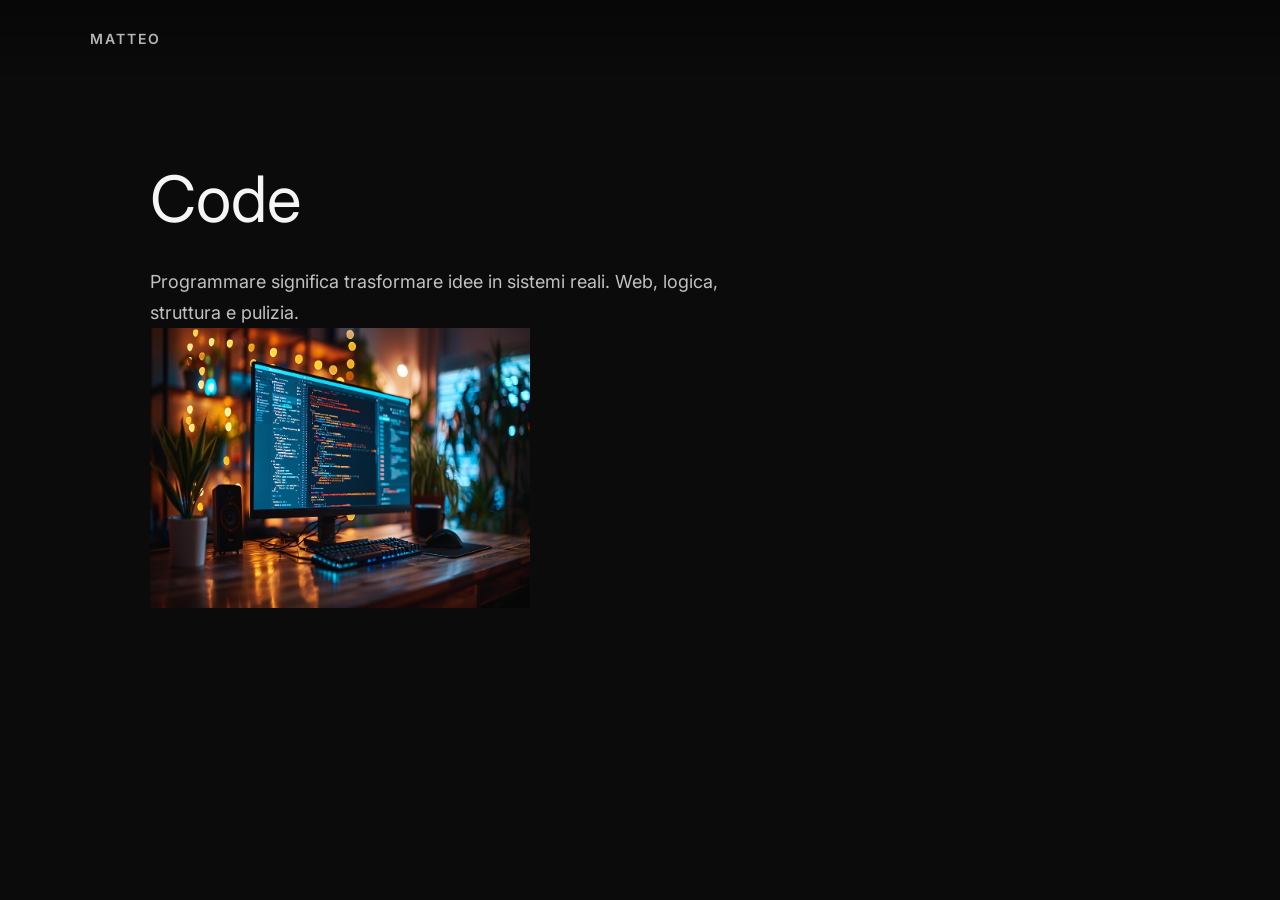
==== CODE.html @ 4c5456cf "first commit" ====
<!DOCTYPE html>
<html lang="it">
<head>
    <meta charset="UTF-8">
    <meta name="viewport" content="width=device-width, initial-scale=1.0">
    <title>Code | Matteo</title>
    <link rel="stylesheet" href="style.css">
</head>
<body>

<nav class="nav">
    <a href="index.html" class="logo">MATTEO</a>
</nav>

<section class="page">
    <h1>Code</h1>
    <p>
        Programmare significa trasformare idee in sistemi reali.  
        Web, logica, struttura e pulizia.
    </p>
    <img src="CODE.jpg" alt="PIANO" class="profile-img">
    <style>.profile-img {
    width: 380px;           /* dimensione */
    height: 280px;     
    border-radius: 0%;   
    margin-bottom: 20px;
    display: block;
}
</style>
</section>

</body>
</html>
---- style.css ----
@import url('https://fonts.googleapis.com/css2?family=Inter:wght@300;400;600&display=swap');

* {
    margin: 0;
    padding: 0;
    box-sizing: border-box;
    font-family: 'Inter', sans-serif;
}

body {
    background: #0b0b0b;
    color: #f5f5f5;
}

/* NAV */
.nav {
    position: fixed;
    top: 0;
    left: 0;
    width: 100%;
    padding: 30px 60px;
    display: flex;
    justify-content: space-between;
    align-items: center;
    z-index: 1000;
    background: linear-gradient(
        to bottom,
        rgba(0, 0, 0, 0.35),
        rgba(0, 0, 0, 0)
    );
}


.nav a {
    color: rgba(255,255,255,0.7);
    text-decoration: none;
    font-size: 14px;
    margin-left: 30px;
    transition: 0.3s;
}

.nav a:hover {
    color: white;
}

.logo {
    font-weight: 600;
    letter-spacing: 2px;
}

/* HERO */
.hero {
    min-height: 100vh;
    display: grid;
    place-items: center;
    padding-top: 120px; /* 🔥 QUESTO È IL FIX */
    background: linear-gradient(135deg, #0f2027, #203a43, #2c5364);
}


.hero-content {
    max-width: 1100px;
    width: 100%;
    padding: 0 60px;
}

.hero-content h1 {
    font-size: 64px;
    font-weight: 400;
    line-height: 1.1;
    color: #ffffff;
}

.hero-content span {
    color: #b0c7d1;
}

.hero-content p {
    margin-top: 20px;
    color: #d0e0e7;
    font-size: 16px;
}

/* SECTIONS */
.section {
    padding: 140px 60px;
    display: flex;
    justify-content: center;
}

.section > * {
    max-width: 1100px;
    width: 100%;
}


.section h2 {
    font-size: 40px;
    margin-bottom: 30px;
    font-weight: 500;
}


.section p {
    max-width: 600px;
    color: #aaa;
    line-height: 1.7;
}

.dark {
    background: #111;
    max-width: none;
}

/* CARDS */
.cards {
    display: grid;
    grid-template-columns: repeat(2, 1fr);
    gap: 25px;
    margin-top: 60px;
}

.card {
    background: rgba(255, 255, 255, 0.08);
    backdrop-filter: blur(10px);
    border-radius: 20px;
    padding: 30px;
    font-size: 18px;
    transition: 0.4s ease;
}

.card:hover {
    transform: translateY(-6px);
    background: rgba(255, 255, 255, 0.14);
}


/* CTA */
.cta {
    display: inline-block;
    margin-top: 40px;
    padding: 16px 40px;
    border-radius: 999px;
    border: 1px solid rgba(255,255,255,0.6);
    color: white;
    text-decoration: none;
    transition: 0.3s;
}

.cta:hover {
    background: white;
    color: #0f2027;
}

/* FOOTER */
footer {
    text-align: center;
    padding: 40px;
    font-size: 13px;
    color: #555;
}

.contact-form {
    max-width: 500px;
    margin-top: 40px;
    display: flex;
    flex-direction: column;
    gap: 15px;
}

.contact-form input,
.contact-form textarea {
    background: rgba(255,255,255,0.08);
    border: 1px solid rgba(255,255,255,0.2);
    border-radius: 12px;
    padding: 14px;
    color: white;
    font-size: 14px;
}

.contact-form textarea {
    min-height: 120px;
    resize: none;
}

.contact-form input::placeholder,
.contact-form textarea::placeholder {
    color: rgba(255,255,255,0.6);
}

.contact-form input:focus,
.contact-form textarea:focus {
    outline: none;
    border-color: white;
}

.page {
    min-height: 100vh;
    padding: 160px 60px;
    max-width: 1100px;
    margin: auto;
}

.page h1 {
    font-size: 64px;
    font-weight: 400;
    margin-bottom: 30px;
}

.page p {
    font-size: 18px;
    color: rgba(255,255,255,0.75);
    max-width: 600px;
    line-height: 1.7;
}

a {
    color: inherit;        /* prende il colore del testo normale */
    text-decoration: none;  /* niente sottolineatura */
    cursor: pointer;        /* rimane cliccabile */
    transition: color 0.3s; /* optional: smooth hover */
}

/* opzionale: hover leggero */
a:hover {
    color: #ffffff;         /* o qualsiasi colore “highlight” */
}

.profile-img {
    width: 220px;           /* dimensione */
    height: 180px;     
    border-radius: 0%;   
    margin-bottom: 20px;
    display: block;
}

/* MOBILE */
@media (max-width: 768px) {
    .hero-content h1 {
        font-size: 42px;
    }

    .cards {
        grid-template-columns: 1fr;
    }

    .section {
        padding: 100px 30px;
    }
}
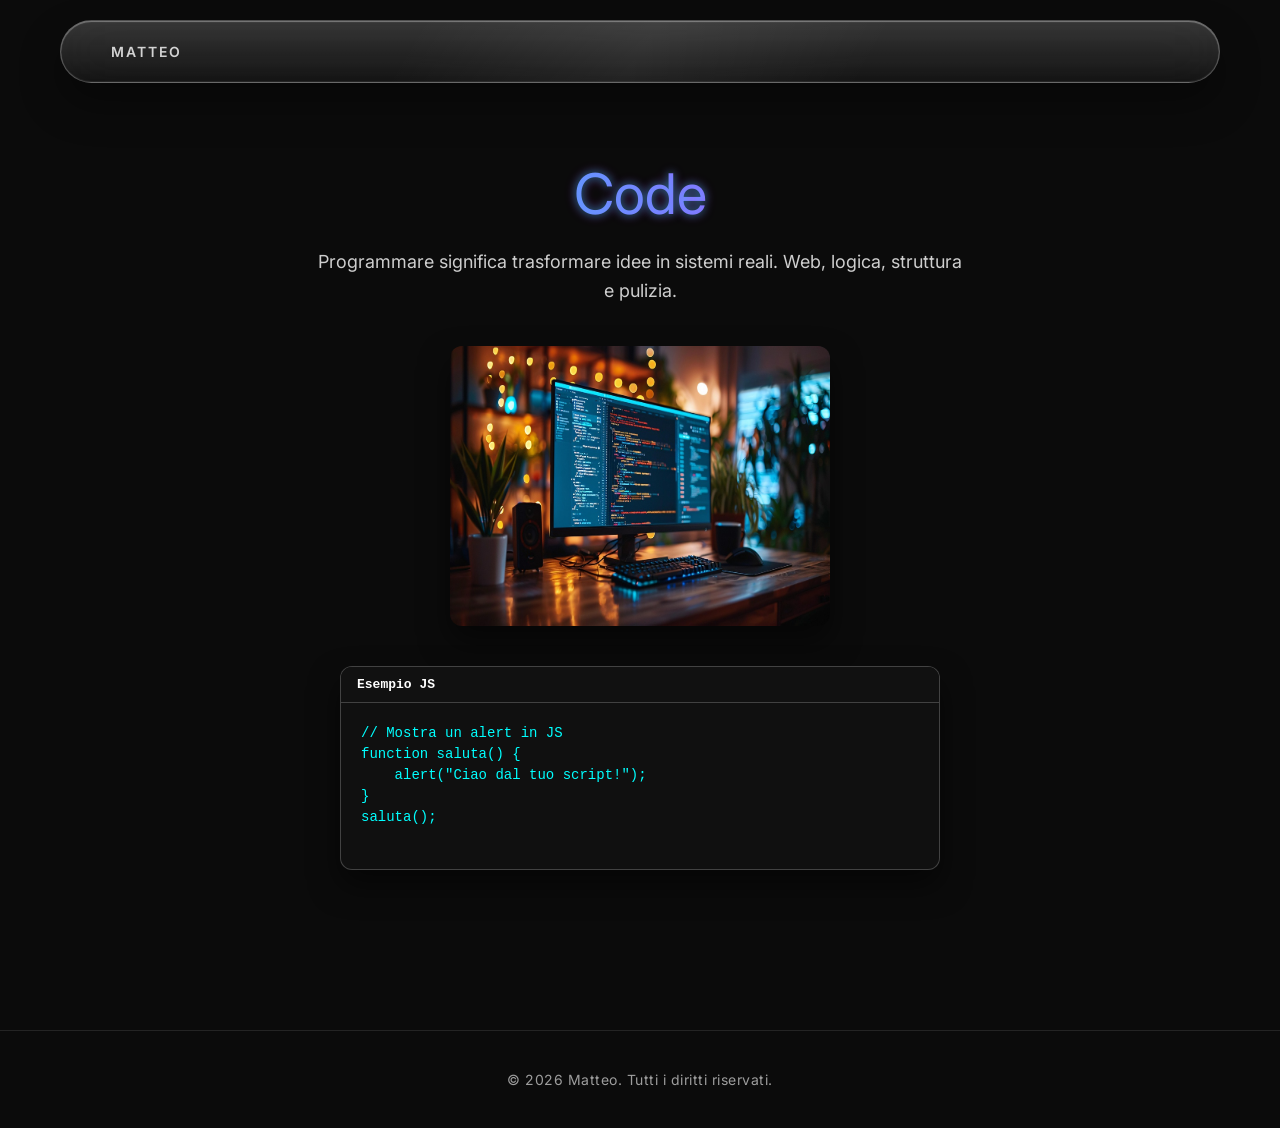
==== commit f895e76f: "javascript" ====
--- a/CODE.html
+++ b/CODE.html
@@ -13,21 +13,30 @@
 </nav>
 
 <section class="page">
-    <h1>Code</h1>
-    <p>
+    <h1 class="glow-text">Code</h1>
+    <p class="fade-in">
         Programmare significa trasformare idee in sistemi reali.  
         Web, logica, struttura e pulizia.
     </p>
-    <img src="CODE.jpg" alt="PIANO" class="profile-img">
-    <style>.profile-img {
-    width: 380px;           /* dimensione */
-    height: 280px;     
-    border-radius: 0%;   
-    margin-bottom: 20px;
-    display: block;
+    <img src="CODE.jpg" alt="PIANO" class="profile-img animate-img">
+
+    <!-- Finestra JS -->
+    <div class="js-window fade-in">
+        <div class="js-header">Esempio JS</div>
+        <pre class="js-code">
+// Mostra un alert in JS
+function saluta() {
+    alert("Ciao dal tuo script!");
 }
-</style>
+saluta();
+        </pre>
+    </div>
 </section>
 
+<footer>
+    <p>&copy; 2026 Matteo. Tutti i diritti riservati.</p>
+</footer>
+
+<script src="script.js"></script>
 </body>
-</html>
+</html>
--- a/style.css
+++ b/style.css
@@ -15,53 +15,98 @@
 /* NAV */
 .nav {
     position: fixed;
-    top: 0;
-    left: 0;
-    width: 100%;
-    padding: 30px 60px;
+    top: 20px;
+    left: 50%;
+    transform: translateX(-50%);
+    width: calc(100% - 120px);
+    padding: 16px 30px;
+
     display: flex;
     justify-content: space-between;
     align-items: center;
+
+    background:
+        linear-gradient(
+            180deg,
+            rgba(255,255,255,0.18),
+            rgba(255,255,255,0.04)
+        );
+
+    backdrop-filter: blur(28px) saturate(200%);
+    -webkit-backdrop-filter: blur(28px) saturate(200%);
+
+    border-radius: 999px;
+    border: 1px solid rgba(255,255,255,0.25);
+
+    box-shadow:
+        0 20px 40px rgba(0,0,0,0.35),
+        inset 0 1px 1px rgba(255,255,255,0.35),
+        inset 0 -1px 1px rgba(255,255,255,0.08);
+
     z-index: 1000;
+}
+
+.nav::before {
+    content: "";
+    position: absolute;
+    inset: 0;
+    border-radius: inherit;
     background: linear-gradient(
-        to bottom,
-        rgba(0, 0, 0, 0.35),
-        rgba(0, 0, 0, 0)
+        120deg,
+        transparent 30%,
+        rgba(255,255,255,0.25),
+        transparent 70%
     );
-}
-
+    opacity: 0.25;
+    pointer-events: none;
+}
 
 .nav a {
-    color: rgba(255,255,255,0.7);
-    text-decoration: none;
+    color: rgba(255,255,255,0.8);
     font-size: 14px;
-    margin-left: 30px;
-    transition: 0.3s;
-}
+    margin-left: 10px;
+    padding: 6px 10px;
+    border-radius: 999px;
+    transition: all 0.35s cubic-bezier(.2,.8,.2,1);
+}
+
 
 .nav a:hover {
+    background: rgba(255,255,255,0.22);
+    box-shadow:
+        inset 0 1px 1px rgba(255,255,255,0.35),
+        0 6px 14px rgba(0,0,0,0.25);
     color: white;
-}
+    transform: translateX(-50%) translateY(-2px);
+}
+
 
 .logo {
     font-weight: 600;
     letter-spacing: 2px;
-}
+    margin-left: 0;
+}
+
 
 /* HERO */
 .hero {
-    min-height: 100vh;
-    display: grid;
-    place-items: center;
-    padding-top: 120px; /* 🔥 QUESTO È IL FIX */
-    background: linear-gradient(135deg, #0f2027, #203a43, #2c5364);
+    position: relative;
+    height: 100vh;
+    width: 100%;
+    background-image:
+        linear-gradient(rgba(0,0,0,0.35), rgba(0,0,0,0.35)),
+        url("pinguin.png");
+    background-size: cover;
+    background-position: center;
+    background-repeat: no-repeat;
+    z-index: 1;
 }
 
 
 .hero-content {
-    max-width: 1100px;
-    width: 100%;
-    padding: 0 60px;
+    position: relative;
+    z-index: 1;
+    max-width: 900px;
 }
 
 .hero-content h1 {
@@ -83,14 +128,18 @@
 
 /* SECTIONS */
 .section {
+    background: #0b0b0b;
+    position: relative;
+    z-index: 2;
+}
+
+.section {
+    position: relative;
+    z-index: 2;
+    background: #0b0b0b;
     padding: 140px 60px;
     display: flex;
     justify-content: center;
-}
-
-.section > * {
-    max-width: 1100px;
-    width: 100%;
 }
 
 
@@ -102,37 +151,105 @@
 
 
 .section p {
-    max-width: 600px;
-    color: #aaa;
-    line-height: 1.7;
-}
-
-.dark {
-    background: #111;
-    max-width: none;
+    display: block;       /* forza a stare sotto il titolo */
+    margin-top: 20px;     /* distanza dal titolo */
+    max-width: 800px;     /* non troppo largo */
+    margin-left: auto;    /* centrato orizzontalmente */
+    margin-right: auto;
+    text-align: center;   /* opzionale: centro il testo */
+    color: rgba(255,255,255,0.8);
+    line-height: 1.5;
+}
+
+.section.dark {
+background: #111;
 }
 
 /* CARDS */
-.cards {
-    display: grid;
-    grid-template-columns: repeat(2, 1fr);
+.cards { 
+    display: grid; 
+    grid-template-columns: repeat(auto-fit, minmax(180px, 1fr));
     gap: 25px;
-    margin-top: 60px;
-}
+    grid-template-columns: 
+    repeat(2, 1fr); gap: 25px; 
+    margin-top: 60px; }
 
 .card {
-    background: rgba(255, 255, 255, 0.08);
+    position: relative;
+    display: flex;
+    align-items: center;
+    justify-content: center;
+
+    min-width: 180px; /* prima era implicito, ora fissa una larghezza minima */
+    text-align: center; /* per centrare il testo */
+
+    height: 110px;
+    border-radius: 28px;
+
+    font-size: 18px;
+    font-weight: 500;
+    letter-spacing: 0.3px;
+
+    color: rgba(255,255,255,0.9);
+
+    background:
+        radial-gradient(
+            120% 120% at 30% 0%,
+            rgba(255,255,255,0.35),
+            rgba(255,255,255,0.08) 45%,
+            rgba(255,255,255,0.03)
+        );
+
+    backdrop-filter: blur(30px) saturate(220%);
+    -webkit-backdrop-filter: blur(30px) saturate(220%);
+
+    border: 1px solid rgba(255,255,255,0.28);
+
+    box-shadow:
+        0 20px 40px rgba(0,0,0,0.45),
+        inset 0 2px 2px rgba(255,255,255,0.45),
+        inset 0 -6px 12px rgba(0,0,0,0.25);
+
+    transition: all 0.4s cubic-bezier(.2,.8,.2,1);
+}
+.card::before {
+    content: "";
+    position: absolute;
+    inset: 0;
+    border-radius: inherit;
+    background: linear-gradient(
+        140deg,
+        rgba(255,255,255,0.55),
+        rgba(255,255,255,0.15) 35%,
+        transparent 60%
+    );
+    opacity: 0.3;
+    pointer-events: none;
+}
+
+.card::after {
+    content: "";
+    position: absolute;
+    inset: 1px;
+    border-radius: inherit;
+    background: rgba(255,255,255,0.04);
     backdrop-filter: blur(10px);
-    border-radius: 20px;
-    padding: 30px;
-    font-size: 18px;
-    transition: 0.4s ease;
-}
+    pointer-events: none;
+}
+
 
 .card:hover {
-    transform: translateY(-6px);
-    background: rgba(255, 255, 255, 0.14);
-}
+    transform: translateY(-6px) scale(1.02);
+    box-shadow:
+        0 30px 60px rgba(0,0,0,0.55),
+        inset 0 2px 2px rgba(255,255,255,0.55),
+        inset 0 -8px 16px rgba(0,0,0,0.35);
+}
+
+.card:active {
+    transform: translateY(-2px) scale(0.98);
+}
+
 
 
 /* CTA */
@@ -240,12 +357,552 @@
         font-size: 42px;
     }
 
+    /* le cards diventano verticali */
     .cards {
         grid-template-columns: 1fr;
     }
 
+    .card {
+        height: 90px;
+        font-size: 16px;
+    }
+
+
+    /* padding sezioni più compatto su mobile */
     .section {
-        padding: 100px 30px;
-    }
-}
-
+        padding: 80px 20px;
+    }
+
+    /* testo pinguino leggermente più piccolo su mobile */
+    .penguin-caption p {
+        font-size: 0.8rem;
+        line-height: 1.4;
+    }
+
+    .contact-form {
+        width: 100%;
+        max-width: 400px; /* non troppo largo su mobile */
+        margin: 20px auto 0 auto; /* centra e distanza dal titolo */
+        display: flex;
+        flex-direction: column;
+        gap: 15px; /* distanza tra input e textarea */
+    }
+
+    .contact-form input,
+    .contact-form textarea,
+    .contact-form button {
+        width: 100%;
+    }
+
+    .section p {
+        font-size: 0.85rem; /* leggermente più piccolo su telefono */
+        max-width: 90%;      /* occupa quasi tutta la larghezza */
+    }
+
+
+    .nav {
+        width: calc(100% - 32px);
+        padding: 14px 20px;
+    }
+
+    .nav a {
+        margin-left: 14px;
+        padding: 6px 12px;
+    }
+}
+
+
+
+
+
+
+.penguin-caption {
+    background: #0b0b0b;
+    padding: 16px 24px;
+    position: relative;
+    z-index: 3;
+}
+
+.penguin-caption p {
+    font-size: 0.75rem;   /* leggermente più grande */
+    line-height: 1.5;
+    color: rgba(255,255,255,0.8); /* leggermente più visibile */
+    letter-spacing: 0.2px;
+    max-width: 800px;
+    margin: 0 auto;
+}
+
+.penguin-caption em {
+    font-weight: 700;  /* rende il testo in <em> grassetto */
+    font-style: normal; /* cancella il corsivo automatico di <em> */
+}
+
+/* =========================
+   PIANO PAGE STYLES
+   ========================= */
+
+.page h1 {
+    font-size: 56px;
+    font-weight: 400;
+    margin-bottom: 20px;
+    color: #ffffff;
+    text-align: center;
+}
+
+.page p {
+    font-size: 18px;
+    color: rgba(255,255,255,0.8);
+    max-width: 650px;
+    line-height: 1.6;
+    margin: 0 auto 40px auto;
+    text-align: center;
+}
+
+.profile-img {
+    display: block;
+    width: 280px;
+    height: 200px;
+    border-radius: 12px;  /* leggermente arrotondata */
+    margin: 0 auto 40px auto; /* centrata */
+    box-shadow: 0 15px 30px rgba(0,0,0,0.5); /* ombra elegante */
+    transition: transform 0.3s ease, box-shadow 0.3s ease;
+}
+
+.profile-img:hover {
+    transform: scale(1.05);
+    box-shadow: 0 20px 40px rgba(0,0,0,0.6);
+}
+
+/* CTA LINK BACK HOME */
+.page .cta-back {
+    display: inline-block;
+    margin: 20px auto 0 auto;
+    padding: 12px 36px;
+    border-radius: 999px;
+    border: 1px solid rgba(255,255,255,0.6);
+    color: white;
+    text-decoration: none;
+    text-align: center;
+    transition: 0.3s;
+}
+
+.page .cta-back:hover {
+    background: white;
+    color: #0f2027;
+}
+
+/* MOBILE RESPONSIVE */
+@media (max-width: 768px) {
+    .page h1 {
+        font-size: 40px;
+    }
+
+    .page p {
+        font-size: 0.9rem;
+        max-width: 90%;
+    }
+
+    .profile-img {
+        width: 200px;
+        height: 150px;
+    }
+}
+
+
+/* =========================
+   CODE PAGE STYLES
+   ========================= */
+
+.page h1 {
+    font-size: 56px;
+    font-weight: 400;
+    margin-bottom: 20px;
+    color: #ffffff;
+    text-align: center;
+}
+
+.page p {
+    font-size: 18px;
+    color: rgba(255,255,255,0.8);
+    max-width: 650px;
+    line-height: 1.6;
+    margin: 0 auto 40px auto;
+    text-align: center;
+}
+
+.profile-img {
+    display: block;
+    width: 380px;   /* dimensione maggiore per Code */
+    height: 280px;
+    border-radius: 12px;  /* leggermente arrotondata */
+    margin: 0 auto 40px auto; /* centrata */
+    box-shadow: 0 15px 30px rgba(0,0,0,0.5); /* ombra elegante */
+    transition: transform 0.3s ease, box-shadow 0.3s ease;
+}
+
+.profile-img:hover {
+    transform: scale(1.05);
+    box-shadow: 0 20px 40px rgba(0,0,0,0.6);
+}
+
+/* CTA LINK BACK HOME */
+.page .cta-back {
+    display: inline-block;
+    margin: 20px auto 0 auto;
+    padding: 12px 36px;
+    border-radius: 999px;
+    border: 1px solid rgba(255,255,255,0.6);
+    color: white;
+    text-decoration: none;
+    text-align: center;
+    transition: 0.3s;
+}
+
+.page .cta-back:hover {
+    background: white;
+    color: #0f2027;
+}
+
+/* MOBILE RESPONSIVE */
+@media (max-width: 768px) {
+    .page h1 {
+        font-size: 40px;
+    }
+
+    .page p {
+        font-size: 0.9rem;
+        max-width: 90%;
+    }
+
+    .profile-img {
+        width: 250px;
+        height: 180px;
+    }
+}
+
+
+/* =========================
+   DESIGN & IDEAS PAGE STYLES
+   ========================= */
+
+.page h1 {
+    font-size: 56px;
+    font-weight: 400;
+    margin-bottom: 20px;
+    color: #ffffff;
+    text-align: center;
+}
+
+.page p {
+    font-size: 18px;
+    color: rgba(255,255,255,0.8);
+    max-width: 650px;
+    line-height: 1.6;
+    margin: 0 auto 40px auto;
+    text-align: center;
+}
+
+/* immagini multiple centrate */
+.page .profile-img {
+    display: block;
+    width: 380px;
+    height: 280px;
+    border-radius: 12px;  /* leggermente arrotondate */
+    margin: 0 auto 40px auto; /* centrata e distanziata */
+    box-shadow: 0 15px 30px rgba(0,0,0,0.5);
+    transition: transform 0.3s ease, box-shadow 0.3s ease;
+}
+
+.page .profile-img:hover {
+    transform: scale(1.05);
+    box-shadow: 0 20px 40px rgba(0,0,0,0.6);
+}
+
+/* CTA LINK BACK HOME */
+.page .cta-back {
+    display: inline-block;
+    margin: 20px auto 0 auto;
+    padding: 12px 36px;
+    border-radius: 999px;
+    border: 1px solid rgba(255,255,255,0.6);
+    color: white;
+    text-decoration: none;
+    text-align: center;
+    transition: 0.3s;
+}
+
+.page .cta-back:hover {
+    background: white;
+    color: #0f2027;
+}
+
+/* MOBILE RESPONSIVE */
+@media (max-width: 768px) {
+    .page h1 {
+        font-size: 40px;
+    }
+
+    .page p {
+        font-size: 0.9rem;
+        max-width: 90%;
+    }
+
+    .page .profile-img {
+        width: 250px;
+        height: 180px;
+    }
+}
+
+
+/* =========================
+   TECHNOLOGY PAGE STYLES
+   ========================= */
+
+.page h1 {
+    font-size: 56px;
+    font-weight: 400;
+    margin-bottom: 20px;
+    color: #ffffff;
+    text-align: center;
+}
+
+.page p {
+    font-size: 18px;
+    color: rgba(255,255,255,0.8);
+    max-width: 650px;
+    line-height: 1.6;
+    margin: 0 auto 40px auto;
+    text-align: center;
+}
+
+/* immagine centrata */
+.page .profile-img {
+    display: block;
+    width: 380px;
+    height: 280px;
+    border-radius: 12px;  /* leggermente arrotondata */
+    margin: 0 auto 40px auto; /* centrata e distanziata dal testo */
+    box-shadow: 0 15px 30px rgba(0,0,0,0.5);
+    transition: transform 0.3s ease, box-shadow 0.3s ease;
+}
+
+.page .profile-img:hover {
+    transform: scale(1.05);
+    box-shadow: 0 20px 40px rgba(0,0,0,0.6);
+}
+
+/* CTA LINK BACK HOME */
+.page .cta-back {
+    display: inline-block;
+    margin: 20px auto 0 auto;
+    padding: 12px 36px;
+    border-radius: 999px;
+    border: 1px solid rgba(255,255,255,0.6);
+    color: white;
+    text-decoration: none;
+    text-align: center;
+    transition: 0.3s;
+}
+
+.page .cta-back:hover {
+    background: white;
+    color: #0f2027;
+}
+
+/* MOBILE RESPONSIVE */
+@media (max-width: 768px) {
+    .page h1 {
+        font-size: 40px;
+    }
+
+    .page p {
+        font-size: 0.9rem;
+        max-width: 90%;
+    }
+
+    .page .profile-img {
+        width: 250px;
+        height: 180px;
+    }
+}
+
+
+/* =========================
+   FINAL CARD STYLE
+   ========================= */
+
+.card {
+    position: relative;
+    display: flex;
+    align-items: center;
+    justify-content: center;
+
+    height: 110px;
+    border-radius: 24px;
+
+    font-size: 18px;
+    font-weight: 500;
+
+    background: rgba(255,255,255,0.05);
+    border: 1px solid rgba(255,255,255,0.15);
+
+    backdrop-filter: blur(20px);
+    -webkit-backdrop-filter: blur(20px);
+
+    box-shadow:
+        0 12px 30px rgba(0,0,0,0.5);
+
+    transition:
+        transform 0.35s cubic-bezier(.2,.8,.2,1),
+        box-shadow 0.35s,
+        background 0.35s;
+}
+
+/* rimuove gli overlay vecchi */
+.card::before,
+.card::after {
+    display: none;
+}
+
+.card:hover {
+    transform: translateY(-6px) scale(1.03);
+
+    background: rgba(255,255,255,0.08);
+
+    box-shadow:
+        0 25px 60px rgba(0,0,0,0.7);
+}
+
+.card:active {
+    transform: scale(0.97);
+}
+
+@media (max-width: 768px) {
+    .nav {
+        top: 0;
+        width: 100%;
+        padding: 14px 20px;
+    }
+}
+
+
+/* =========================
+   ANIMAZIONI
+   ========================= */
+@keyframes fadeIn {
+    from { opacity: 0; transform: translateY(20px); }
+    to { opacity: 1; transform: translateY(0); }
+}
+
+.fade-in {
+    animation: fadeIn 1.2s ease forwards;
+}
+
+@keyframes imgBounce {
+    0%, 100% { transform: translateY(0); }
+    50% { transform: translateY(-8px); }
+}
+
+.animate-img:hover {
+    animation: imgBounce 0.6s ease;
+}
+
+/* =========================
+   TESTO GLOW
+   ========================= */
+.glow-text {
+    background: linear-gradient(90deg, #00f5ff, #ff00ff);
+    -webkit-background-clip: text;
+    -webkit-text-fill-color: transparent;
+    font-weight: 700;
+    text-shadow: 0 0 8px rgba(0,255,255,0.5), 0 0 12px rgba(255,0,255,0.4);
+}
+
+/* =========================
+   FINESTRA JS
+   ========================= */
+.js-window {
+    background: rgba(20,20,20,0.85);
+    border: 1px solid rgba(255,255,255,0.2);
+    border-radius: 12px;
+    max-width: 600px;
+    margin: 40px auto 0 auto;
+    box-shadow: 0 15px 30px rgba(0,0,0,0.5);
+    overflow: hidden;
+}
+
+.js-header {
+    background: #111;
+    padding: 10px 16px;
+    font-weight: 600;
+    color: #fff;
+    border-bottom: 1px solid rgba(255,255,255,0.2);
+    font-family: monospace;
+}
+
+.js-code {
+    padding: 20px;
+    color: #0ff;
+    font-family: monospace;
+    font-size: 14px;
+    white-space: pre-wrap;
+    line-height: 1.5;
+    background: rgba(0,0,0,0.1);
+}
+
+/* =========================
+   FOOTER STYLISH
+   ========================= */
+footer {
+    text-align: center;
+    padding: 40px 20px;
+    font-size: 14px;
+    color: rgba(255,255,255,0.6);
+    border-top: 1px solid rgba(255,255,255,0.1);
+    letter-spacing: 0.5px;
+}
+
+/* Fade-in anche per il footer */
+footer p {
+    animation: fadeIn 1.2s ease forwards;
+}
+
+
+/* SONG PLAYER */
+.song-player {
+    text-align: center;
+    margin: 40px auto;
+}
+
+.song-name {
+    font-size: 20px;
+    color: #00f5ff;
+    margin-bottom: 16px;
+    font-weight: 600;
+    text-shadow: 0 0 6px rgba(0,245,255,0.5);
+}
+
+.play-btn {
+    padding: 14px 40px;
+    font-size: 16px;
+    font-weight: 600;
+    border-radius: 999px;
+    border: 1px solid rgba(255,255,255,0.6);
+    background: #111;
+    color: #fff;
+    cursor: pointer;
+    transition: all 0.3s ease;
+    box-shadow: 0 4px 12px rgba(0,0,0,0.5);
+}
+
+.play-btn:hover {
+    background: #00f5ff;
+    color: #0b0b0b;
+    box-shadow: 0 0 20px #00f5ff, 0 0 40px #00f5ff80;
+    transform: translateY(-2px) scale(1.05);
+}
+
+.play-btn:active {
+    transform: scale(0.98);
+    box-shadow: inset 0 4px 8px rgba(0,0,0,0.5);
+}
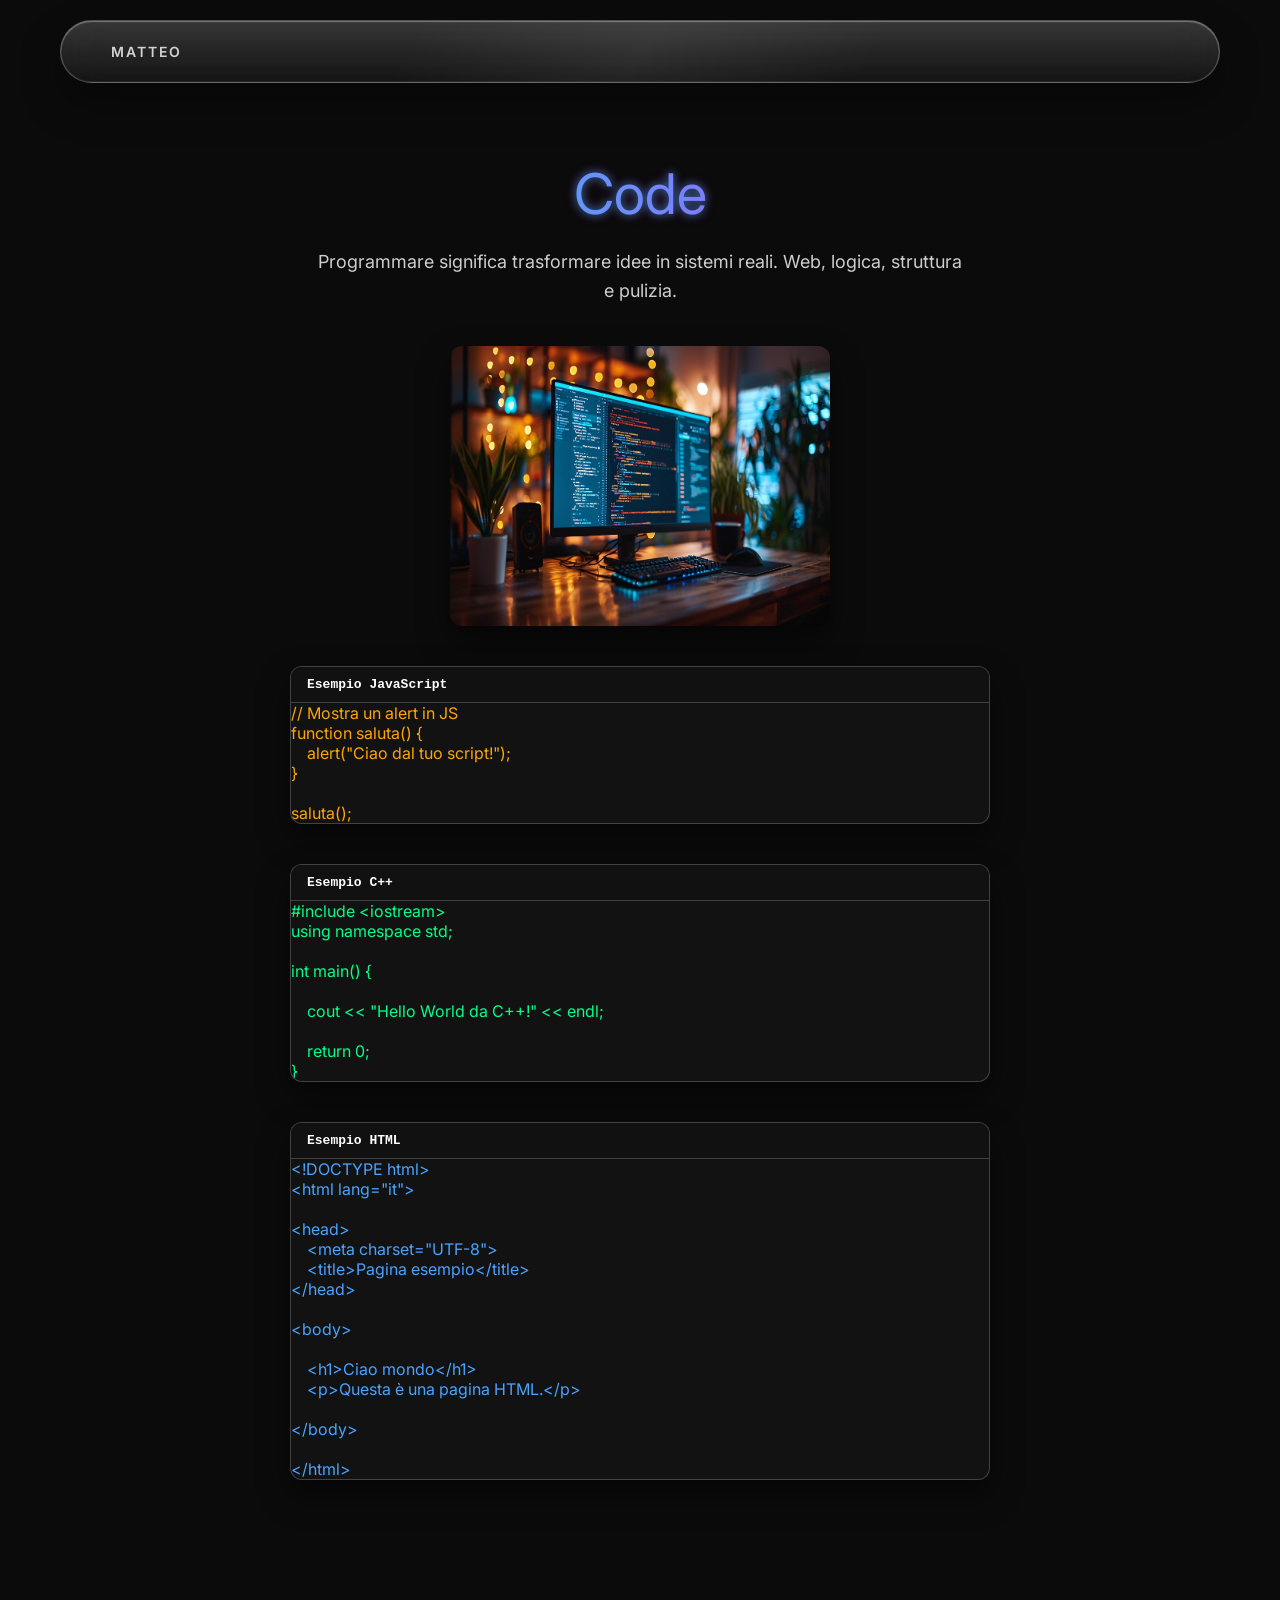
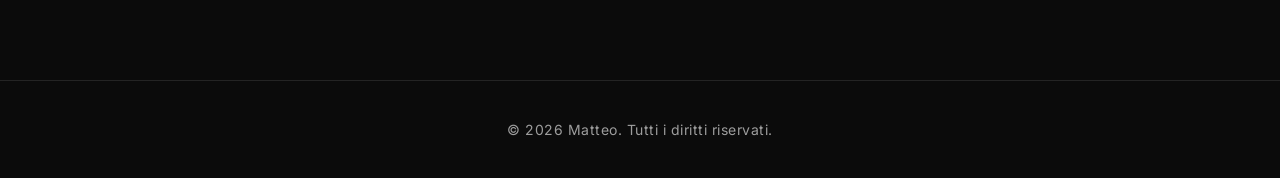
==== commit 7dbf3b31: "file audio e pdf" ====
--- a/CODE.html
+++ b/CODE.html
@@ -1,42 +1,94 @@
 <!DOCTYPE html>
 <html lang="it">
 <head>
-    <meta charset="UTF-8">
-    <meta name="viewport" content="width=device-width, initial-scale=1.0">
-    <title>Code | Matteo</title>
-    <link rel="stylesheet" href="style.css">
+<meta charset="UTF-8">
+<meta name="viewport" content="width=device-width, initial-scale=1.0">
+<title>Code | Matteo</title>
+<link rel="stylesheet" href="style.css">
 </head>
+
 <body>
 
 <nav class="nav">
-    <a href="index.html" class="logo">MATTEO</a>
+<a href="index.html" class="logo">MATTEO</a>
 </nav>
 
 <section class="page">
-    <h1 class="glow-text">Code</h1>
-    <p class="fade-in">
-        Programmare significa trasformare idee in sistemi reali.  
-        Web, logica, struttura e pulizia.
-    </p>
-    <img src="CODE.jpg" alt="PIANO" class="profile-img animate-img">
 
-    <!-- Finestra JS -->
-    <div class="js-window fade-in">
-        <div class="js-header">Esempio JS</div>
-        <pre class="js-code">
+<h1 class="glow-text">Code</h1>
+
+<p class="fade-in">
+Programmare significa trasformare idee in sistemi reali.  
+Web, logica, struttura e pulizia.
+</p>
+
+<img src="CODE.jpg" alt="CODE" class="profile-img animate-img">
+
+
+<!-- Finestra JS -->
+<div class="js-window fade-in">
+<div class="js-header">Esempio JavaScript</div>
+<pre class="code-js">
 // Mostra un alert in JS
 function saluta() {
     alert("Ciao dal tuo script!");
 }
+
 saluta();
-        </pre>
-    </div>
+</pre>
+</div>
+
+
+<!-- Finestra C++ -->
+<div class="js-window fade-in">
+<div class="js-header">Esempio C++</div>
+<pre class="code-cpp">
+#include &lt;iostream&gt;
+using namespace std;
+
+int main() {
+
+    cout &lt;&lt; "Hello World da C++!" &lt;&lt; endl;
+
+    return 0;
+}
+</pre>
+</div>
+
+
+<!-- Finestra HTML -->
+<div class="js-window fade-in">
+<div class="js-header">Esempio HTML</div>
+
+<pre class="code-html">
+&lt;!DOCTYPE html&gt;
+&lt;html lang="it"&gt;
+
+&lt;head&gt;
+    &lt;meta charset="UTF-8"&gt;
+    &lt;title&gt;Pagina esempio&lt;/title&gt;
+&lt;/head&gt;
+
+&lt;body&gt;
+
+    &lt;h1&gt;Ciao mondo&lt;/h1&gt;
+    &lt;p&gt;Questa è una pagina HTML.&lt;/p&gt;
+
+&lt;/body&gt;
+
+&lt;/html&gt;
+</pre>
+
+</div>
+
 </section>
 
+
 <footer>
-    <p>&copy; 2026 Matteo. Tutti i diritti riservati.</p>
+<p>&copy; 2026 Matteo. Tutti i diritti riservati.</p>
 </footer>
 
 <script src="script.js"></script>
+
 </body>
-</html>+</html>
--- a/style.css
+++ b/style.css
@@ -812,6 +812,7 @@
    ========================= */
 .glow-text {
     background: linear-gradient(90deg, #00f5ff, #ff00ff);
+    background-clip: text;
     -webkit-background-clip: text;
     -webkit-text-fill-color: transparent;
     font-weight: 700;
@@ -876,7 +877,7 @@
 
 .song-name {
     font-size: 20px;
-    color: #00f5ff;
+    color: #d9f6f7;
     margin-bottom: 16px;
     font-weight: 600;
     text-shadow: 0 0 6px rgba(0,245,255,0.5);
@@ -905,4 +906,33 @@
 .play-btn:active {
     transform: scale(0.98);
     box-shadow: inset 0 4px 8px rgba(0,0,0,0.5);
-}+}
+
+
+.js-code{
+font-size: 14px;      /* rimpicciolisce il codice */
+text-align: left;     /* mantiene la formattazione del codice */
+line-height: 1.5;
+padding: 10px;
+overflow-x: auto;     /* evita che esca fuori dalla finestra */
+}
+
+/* per i tre colori */
+
+.code-js{
+color: orange;
+}
+
+.code-cpp{
+color: #00ff88;
+}
+
+.code-html{
+color: #4aa3ff;
+}
+
+/* finestra centrata */
+.js-window{
+max-width: 700px;
+margin: 40px auto;   /* centra la finestra */
+}
